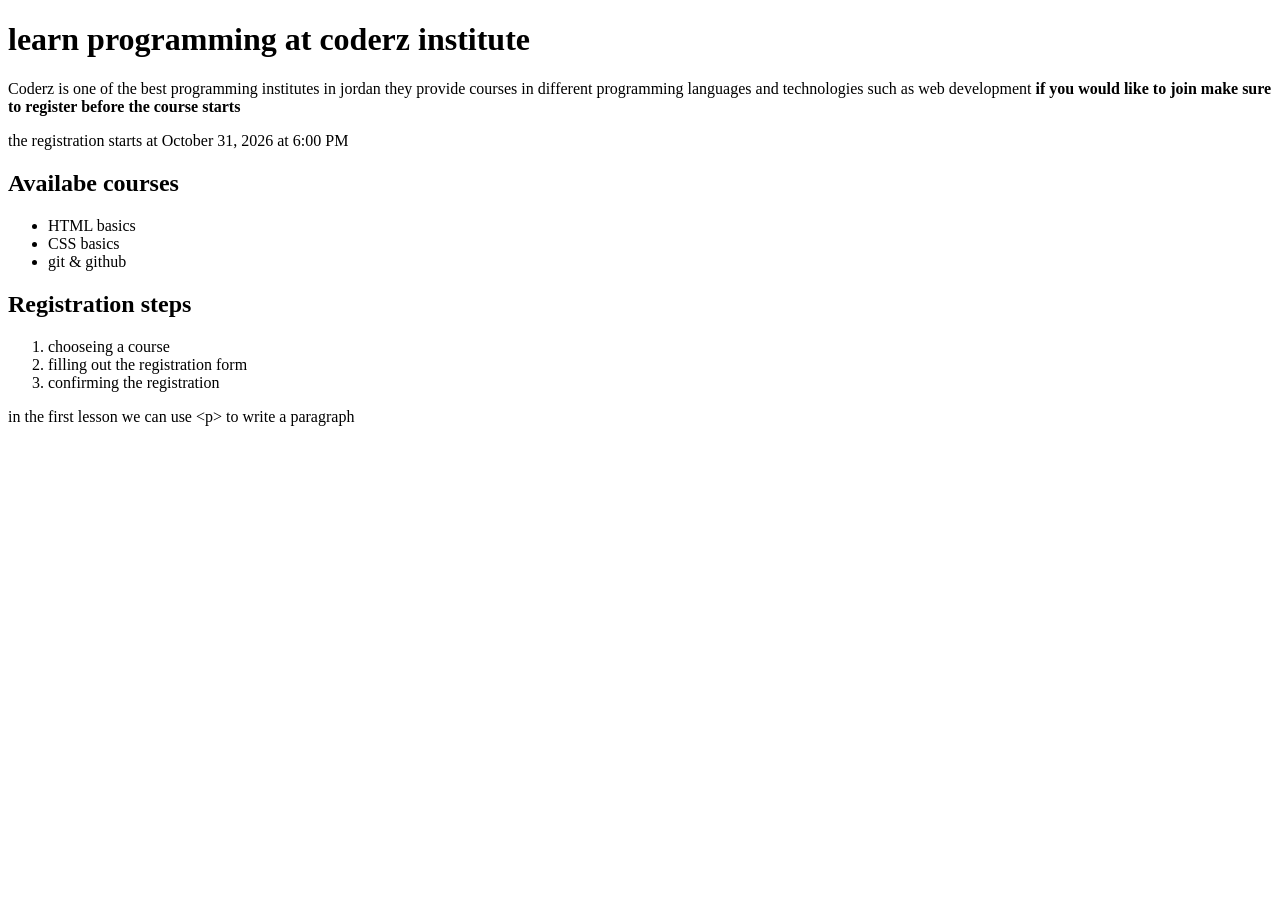
==== index.html @ 02391afd "Add files via upload" ====
<!doctype html>
<html lang="ar">
  <head>
    <meta charset="utf-8" />
    <title>coderz institute</title>
  </head>
  <body>
    <h1>learn programming at coderz institute</h1>
    <p>
      Coderz is one of the best programming institutes in jordan they provide
      courses in different programming languages and technologies such as web
      development
      <strong
        >if you would like to join make sure to register before the course
        starts
      </strong>
    </p>
    <p>
      the registration starts at
      <time datetime="2023-10-01T09:00">October 31, 2026 at 6:00 PM</time>
    </p>

    <h2>Availabe courses</h2>
    <ul>
      <li>HTML basics</li>
      <li>CSS basics</li>
      <li>git & github</li>
    </ul>
    <h2>Registration steps</h2>
    <ol>
      <li>chooseing a course</li>
      <li>filling out the registration form</li>
      <li>confirming the registration</li>
    </ol>

    <p>in the first lesson we can use &lt;p&gt; to write a paragraph</p>
  </body>
</html>
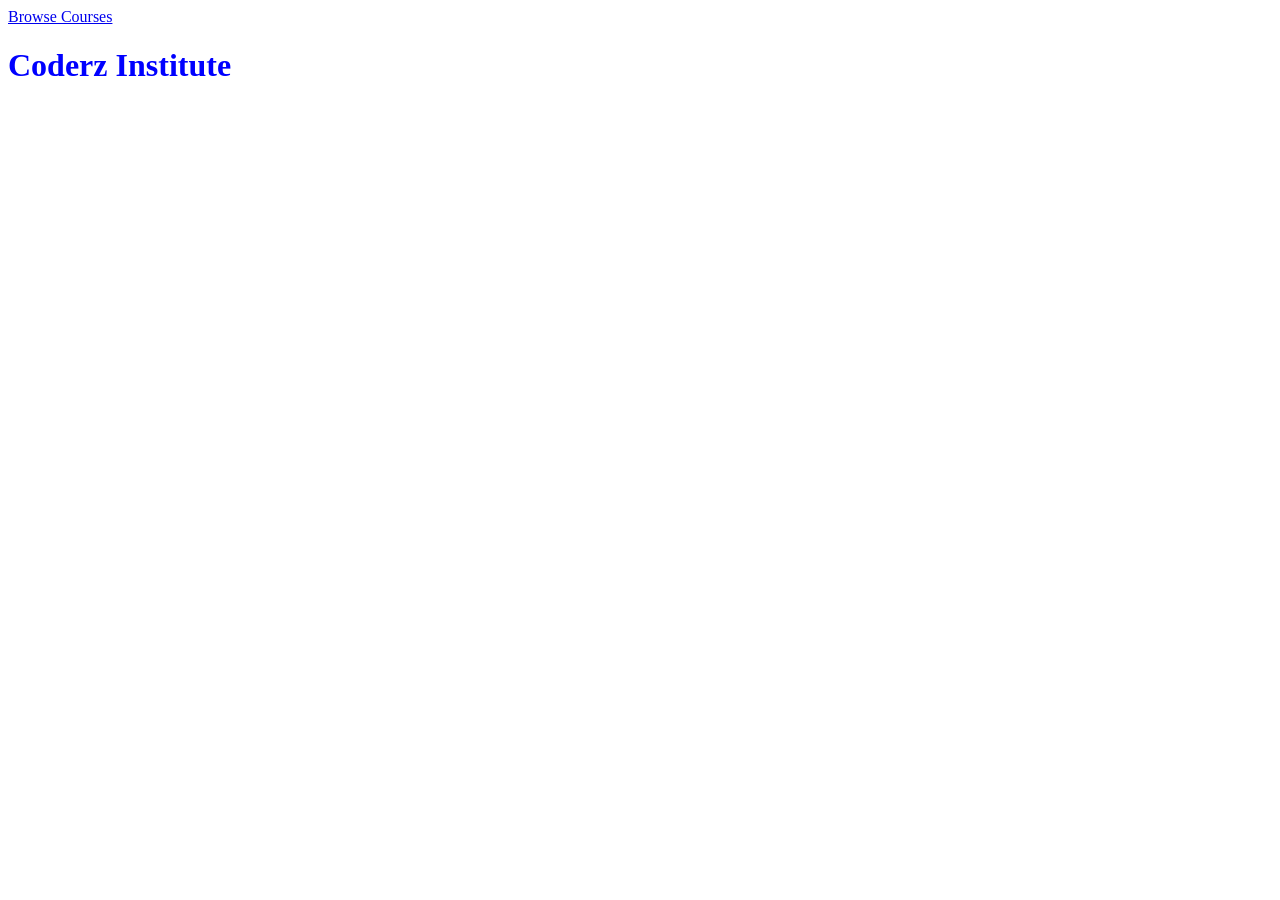
==== commit 04bc1408: "Add files via upload" ====
--- a/index.html
+++ b/index.html
@@ -1,38 +1,13 @@
 <!doctype html>
-<html lang="ar">
+<html lang="en">
   <head>
-    <meta charset="utf-8" />
-    <title>coderz institute</title>
+    <meta charset="UTF-8" />
+    <meta name="viewport" content="width=device-width, initial-scale=1.0" />
+    <title>Coderz Institute</title>
+    <link rel="stylesheet" href="style.css" />
   </head>
   <body>
-    <h1>learn programming at coderz institute</h1>
-    <p>
-      Coderz is one of the best programming institutes in jordan they provide
-      courses in different programming languages and technologies such as web
-      development
-      <strong
-        >if you would like to join make sure to register before the course
-        starts
-      </strong>
-    </p>
-    <p>
-      the registration starts at
-      <time datetime="2023-10-01T09:00">October 31, 2026 at 6:00 PM</time>
-    </p>
-
-    <h2>Availabe courses</h2>
-    <ul>
-      <li>HTML basics</li>
-      <li>CSS basics</li>
-      <li>git & github</li>
-    </ul>
-    <h2>Registration steps</h2>
-    <ol>
-      <li>chooseing a course</li>
-      <li>filling out the registration form</li>
-      <li>confirming the registration</li>
-    </ol>
-
-    <p>in the first lesson we can use &lt;p&gt; to write a paragraph</p>
+    <a href="pages/courses.html">Browse Courses</a>
+    <h1>Coderz Institute</h1>
   </body>
 </html>
--- a/style.css
+++ b/style.css
@@ -0,0 +1,18 @@
+:root {
+  --brand: blue;
+}
+h1,
+h2 {
+  color: var(--brand);
+}
+.course-card {
+  background-color: white;
+}
+
+article[data-status="open"] .status {
+  background-color: palegreen;
+}
+
+article[data-status="full"] .status {
+  background-color: gray;
+}
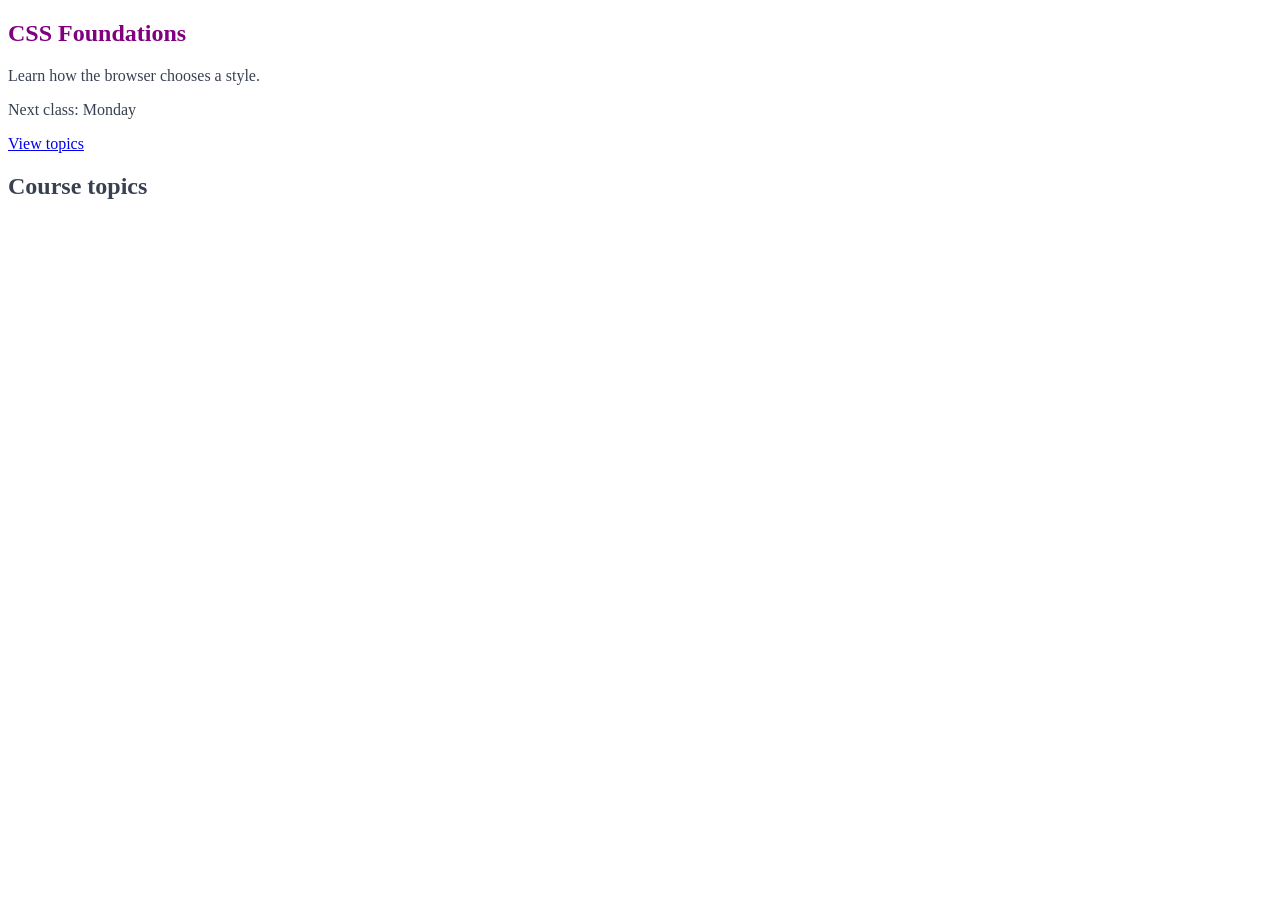
==== commit 0398f085: "Add files via upload" ====
--- a/index.html
+++ b/index.html
@@ -2,12 +2,18 @@
 <html lang="en">
   <head>
     <meta charset="UTF-8" />
-    <meta name="viewport" content="width=device-width, initial-scale=1.0" />
-    <title>Coderz Institute</title>
+    <title>Assignment 5</title>
     <link rel="stylesheet" href="style.css" />
   </head>
   <body>
-    <a href="pages/courses.html">Browse Courses</a>
-    <h1>Coderz Institute</h1>
+    <article class="course-card">
+      <h1 id="course-title" class="letit">CSS Foundations</h1>
+      <p>Learn how the browser chooses a style.</p>
+      <div class="details">
+        <p>Next class: Monday</p>
+      </div>
+      <a href="#topics">View topics</a>
+      <h2 id="topics">Course topics</h2>
+    </article>
   </body>
 </html>
--- a/style.css
+++ b/style.css
@@ -1,18 +1,18 @@
-:root {
-  --brand: blue;
+#course-title {
+  color: purple;
 }
-h1,
-h2 {
-  color: var(--brand);
+.title {
+  color: orange;
+}
+h1 {
+  color: navy;
 }
 .course-card {
-  background-color: white;
+  color: #374151;
 }
-
-article[data-status="open"] .status {
-  background-color: palegreen;
+a:hover {
+  color: #d88d1d;
 }
-
-article[data-status="full"] .status {
-  background-color: gray;
+a:focus-visible {
+  outline: 5px solid #d88d1d;
 }
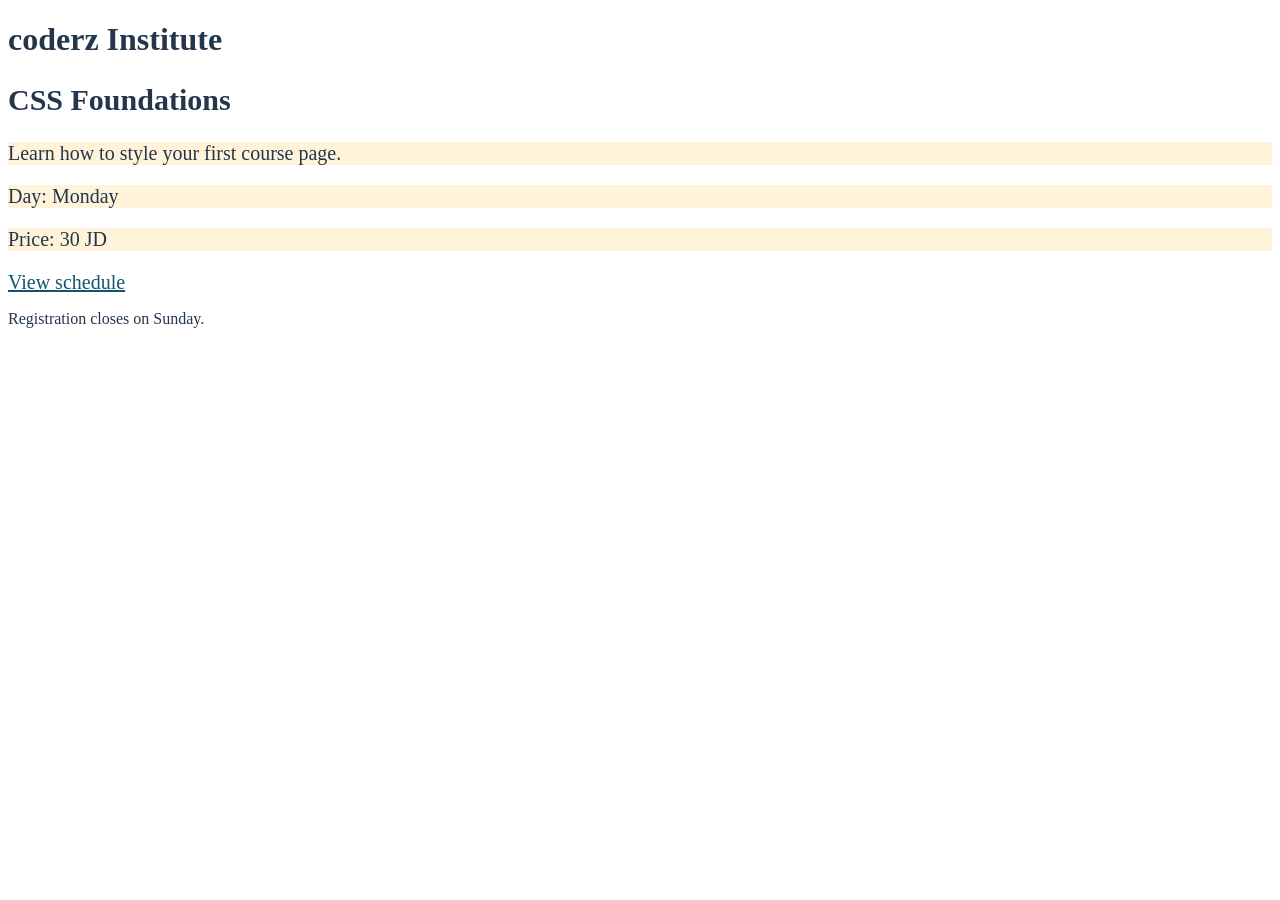
==== commit b2e8345a: "Add files via upload" ====
--- a/index.html
+++ b/index.html
@@ -1,19 +1,25 @@
 <!doctype html>
 <html lang="en">
   <head>
-    <meta charset="UTF-8" />
-    <title>Assignment 5</title>
-    <link rel="stylesheet" href="style.css" />
+    <meta charset="utf-8" />
+    <title>coderz | Course announcement</title>
+    <link rel="stylesheet" href="styles.css" />
   </head>
   <body>
-    <article class="course-card">
-      <h1 id="course-title" class="letit">CSS Foundations</h1>
-      <p>Learn how the browser chooses a style.</p>
-      <div class="details">
-        <p>Next class: Monday</p>
-      </div>
-      <a href="#topics">View topics</a>
-      <h2 id="topics">Course topics</h2>
-    </article>
+    <header>
+      <h1>coderz Institute</h1>
+    </header>
+    <main>
+      <article class="course-card">
+        <h2>CSS Foundations</h2>
+        <p>Learn how to style your first course page.</p>
+        <div class="details" id="schedule">
+          <p>Day: Monday</p>
+          <p>Price: 30 JD</p>
+        </div>
+        <a class="action" href="#schedule">View schedule</a>
+      </article>
+      <p>Registration closes on Sunday.</p>
+    </main>
   </body>
 </html>
--- a/styles.css
+++ b/styles.css
@@ -0,0 +1,36 @@
+:root {
+  --brand: #12546c;
+  font-size: 16px;
+}
+body {
+  color: #24364b;
+  background: white;
+}
+h1,
+h2 {
+  color: var(--brnad);
+}
+course-card {
+  background: #eef5ff;
+}
+.course-card {
+  font-size: 20px;
+}
+.course-card h2 {
+  font-size: 1.5em;
+}
+.course-card p {
+  background: #fff4d9;
+}
+.course-card h2::before {
+  color: var(--brand);
+}
+.action {
+  color: #12546c;
+}
+.action :hover {
+  color: #6845a8;
+}
+.action:focus-visible {
+  outline: 0 solid orange;
+}
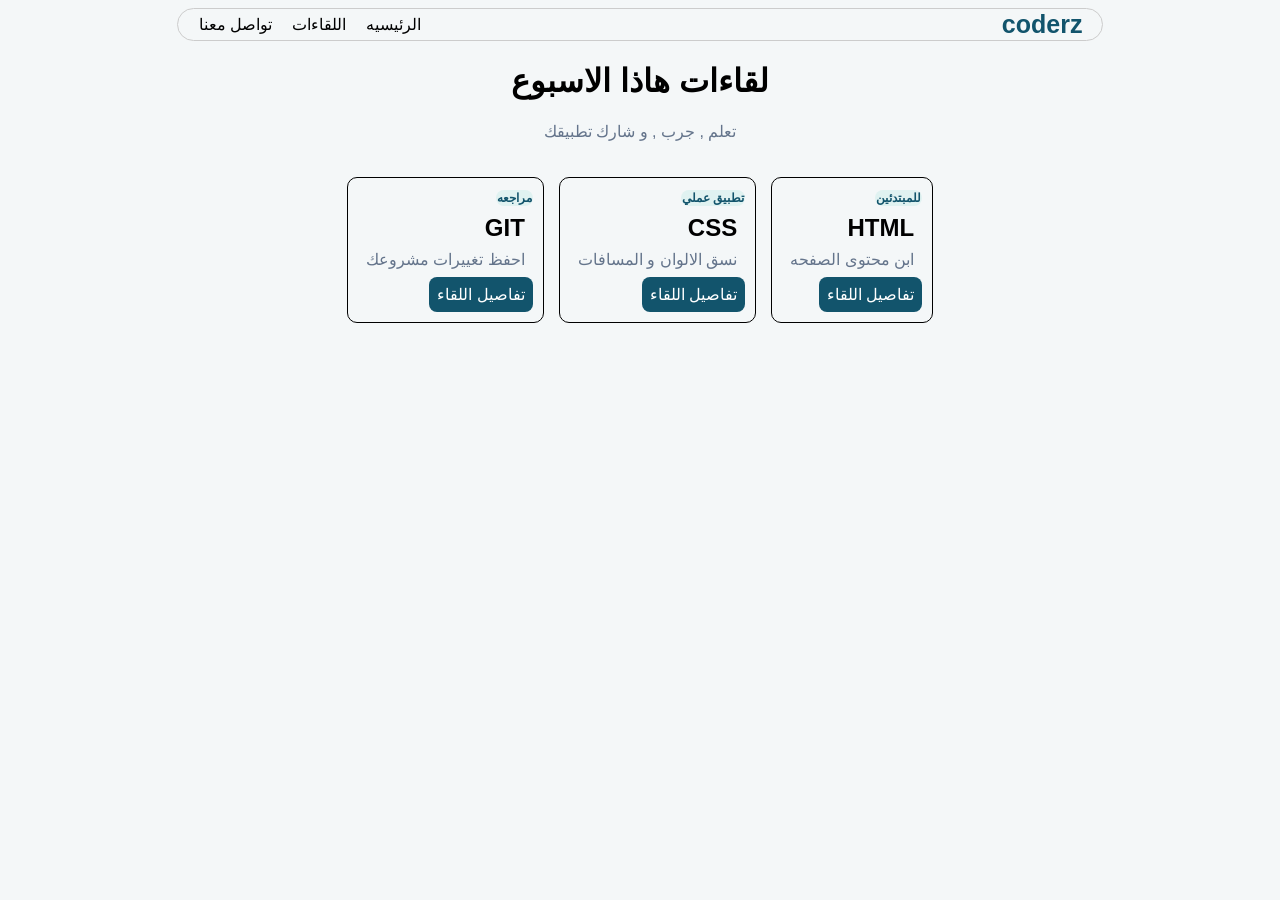
==== commit 7b2b0d22: "Add files via upload" ====
--- a/index.html
+++ b/index.html
@@ -1,25 +1,41 @@
 <!doctype html>
-<html lang="en">
+<html lang="ar" dir="rtl">
   <head>
-    <meta charset="utf-8" />
-    <title>coderz | Course announcement</title>
+    <meta charset="UTF-8" />
+    <title>Coderz meetings</title>
     <link rel="stylesheet" href="styles.css" />
   </head>
   <body>
-    <header>
-      <h1>coderz Institute</h1>
+    <header class="nav-bar">
+      <h3>coderz</h3>
+      <nav class="links">
+        <a href="#">الرئيسيه</a>
+        <a href="#">اللقاءات</a>
+        <a href="# معنا"> تواصل معنا</a>
+      </nav>
     </header>
-    <main>
-      <article class="course-card">
-        <h2>CSS Foundations</h2>
-        <p>Learn how to style your first course page.</p>
-        <div class="details" id="schedule">
-          <p>Day: Monday</p>
-          <p>Price: 30 JD</p>
-        </div>
-        <a class="action" href="#schedule">View schedule</a>
-      </article>
-      <p>Registration closes on Sunday.</p>
-    </main>
+
+    <h1>لقاءات هاذا الاسبوع</h1>
+    <p class="pa">تعلم , جرب , و شارك تطبيقك</p>
+    <div class="cards">
+      <div class="card">
+        <h4 class="level">للمبتدئين</h4>
+        <h2>HTML</h2>
+        <p>ابن محتوى الصفحه</p>
+        <a class="button" href="تفاصيل اللقاء">تفاصيل اللقاء</a>
+      </div>
+      <div class="card">
+        <h4 class="level">تطبيق عملي</h4>
+        <h2>CSS</h2>
+        <p>نسق الالوان و المسافات</p>
+        <a class="button" href="تفاصيل اللقاء">تفاصيل اللقاء</a>
+      </div>
+      <div class="card">
+        <h4 class="level">مراجعه</h4>
+        <h2>GIT</h2>
+        <p>احفظ تغييرات مشروعك</p>
+        <a class="button" href="تفاصيل اللقاء">تفاصيل اللقاء </a>
+      </div>
+    </div>
   </body>
 </html>
--- a/styles.css
+++ b/styles.css
@@ -1,36 +1,81 @@
-:root {
-  --brand: #12546c;
-  font-size: 16px;
+body {
+  background: #f4f7f8;
+  font-family: arial;
 }
-body {
-  color: #24364b;
-  background: white;
+.nav-bar {
+  width: 70%;
+  display: flex;
+  justify-content: space-between;
+  align-items: center;
+  padding: 1px 20px;
+  border: 1px solid #ccc;
+  margin: 0 auto;
+  border-radius: 20px;
 }
-h1,
+.nav-bar a {
+  text-decoration: none;
+  color: black;
+}
+.nav-bar h3 {
+  color: #12546c;
+  font-size: 25px;
+  margin: 0;
+}
+.nav-bar h1 {
+  margin: 0;
+}
+
+.links {
+  display: flex;
+  gap: 20px;
+  padding: 1px;
+  flex-wrap: wrap;
+}
+
+.pa,
+h1 {
+  text-align: center;
+}
+.cards {
+  display: flex;
+  flex-wrap: wrap;
+  gap: 15px;
+  padding: 12px;
+  justify-content: center;
+  font-family: arial;
+}
+.button {
+  display: inline-block;
+  text-decoration: none;
+  background-color: #12546c;
+  color: white;
+  padding: 8px;
+  border-radius: 8px;
+}
+.card {
+  border: 1px solid;
+  padding: 10px;
+  border-radius: 10px;
+}
+.card p {
+  color: #64748b;
+}
+.pa {
+  margin: 0 0 24px;
+  color: #64748b;
+}
+.card p,
 h2 {
-  color: var(--brnad);
+  margin: 8px;
 }
-course-card {
-  background: #eef5ff;
+
+.level {
+  display: inline-block;
+  border-radius: 100px;
+  background-color: #e0f2f1;
+  color: #12546c;
+  padding: 1px;
+  font-weight: 700;
+  font-size: 12px;
+  margin: 0;
 }
-.course-card {
-  font-size: 20px;
-}
-.course-card h2 {
-  font-size: 1.5em;
-}
-.course-card p {
-  background: #fff4d9;
-}
-.course-card h2::before {
-  color: var(--brand);
-}
-.action {
-  color: #12546c;
-}
-.action :hover {
-  color: #6845a8;
-}
-.action:focus-visible {
-  outline: 0 solid orange;
-}
